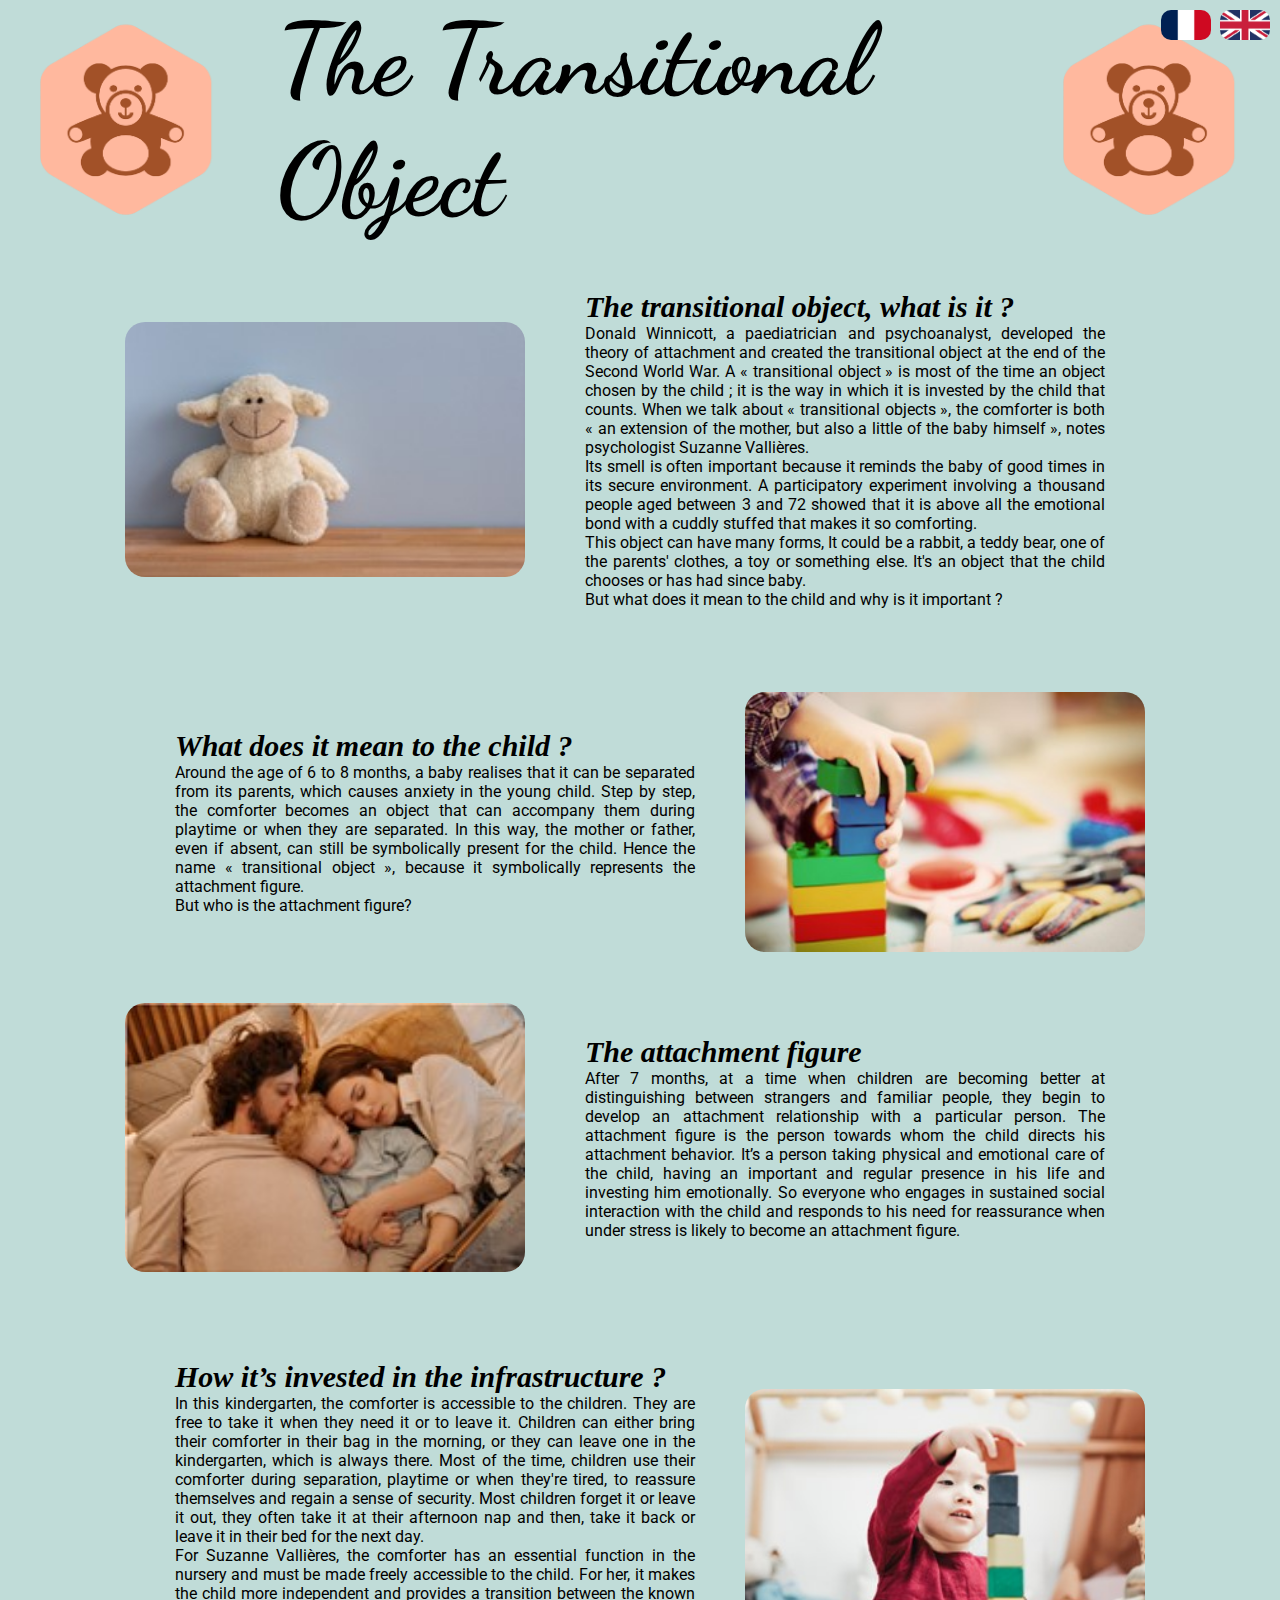
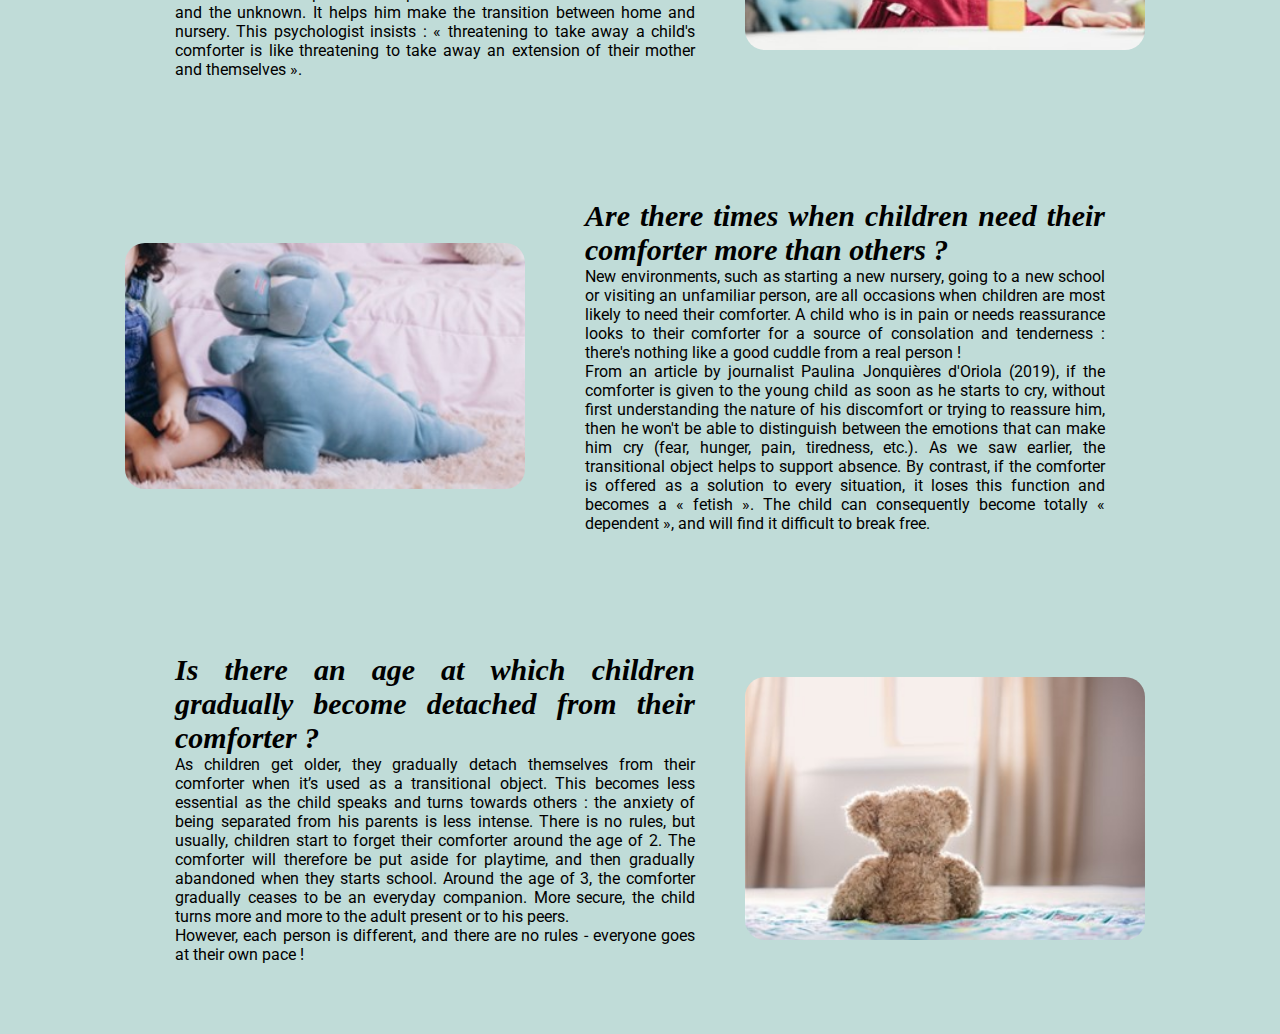
==== index.html @ 0f547d9a "deploy" ====
<!DOCTYPE html>
<html lang="en">
<head>
    <meta charset="UTF-8">
    <meta http-equiv="X-UA-Compatible" content="IE=edge">
    <meta name="CuddleToy" content="width=device-width, initial-scale=1.0">
    <title>The Transitional Object</title>
    <link href="https://fonts.googleapis.com/css2?family=Dancing+Script:wght@700&display=swap" rel="stylesheet">
    <link href="https://fonts.googleapis.com/css2?family=Roboto&display=swap" rel="stylesheet">
    <link href="/CSS/style.css" rel="stylesheet">
    <link rel="icon" type="image/ico" sizes="32x32" href="/picture/favicon.ico">
        
</head>

<body>

    <div class="language-buttons">
        <a href="HTML/accueil.html"><img src="/picture/FR.png" class="language-button" alt="French"></a>
        <a href="/index.html"><img src="/picture/EN.jpg" class="language-button" alt="English"></a>
    </div>

    <div class="title-container">
        <img src="/picture/logo.png" class="logo" alt="logo">
        <h1 class="title">The Transitional Object</h1>
        <img src="/picture/logo.png" class="logo" alt="logo">
    </div>
    
    <div class="container-wrapper">
        <div class="container">
            <img src="/picture/img1.jpg" class="image" alt="image 1">
            <p class="text">
                <em><strong>The transitional object, what is it ? </strong></em>
                <br>
                Donald Winnicott, a paediatrician and psychoanalyst, developed the theory of attachment and created the transitional 
                object at the end of the Second World War. A « transitional object » is most of the time an object chosen by the child ;
                 it is the way in which it is invested by the child that counts. When we talk about « transitional objects », the comforter is 
                 both « an extension of the mother, but also a little of the baby himself », notes psychologist Suzanne Vallières.
                 <br>
                 Its smell is often important because it reminds the baby of good times in its secure environment. 
                A participatory experiment involving a thousand people aged between 3 and 72 showed that it is above all the emotional 
                bond with a cuddly stuffed that makes it so comforting.
                <br>
                This object can have many forms, It could be a rabbit, a teddy bear, one of the parents' clothes, a toy or something else. 
                It's an object that the child chooses or has had since baby.
                <br>
                But what does it mean to the child and why is it important ?
            </p>
        </div>

        <div class="container">
            <p class="text">
                <em><strong>What does it mean to the child ?</strong></em>
                <br>
                Around the age of 6 to 8 months, a baby realises that it can be separated from its parents, 
                which causes anxiety in the young child. Step by step, the comforter becomes an object that can accompany 
                them during playtime or when they are separated. In this way, the mother or father, even if absent, 
                can still be symbolically present for the child. Hence the name « transitional object », 
                because it symbolically represents the attachment figure. 
                <br>
                But who is the attachment figure?
            </p>
            <img src="/picture/img2.jpg" class="image" alt="image 2">    
        </div>

        <div class="container">
            <img src="/picture/img3.jpg" class="image" alt="image 3">
            <p class="text">
                <em><strong>The attachment figure</strong></em>
                <br>
                After 7 months, at a time when children are becoming better at distinguishing between strangers and familiar people, 
                they begin to develop an attachment relationship with a particular person. The attachment figure is the person towards 
                whom the child directs his attachment behavior. It’s a person taking physical and emotional care of the child, 
                having an important and regular presence in his life and investing him emotionally. So everyone who engages in 
                sustained social interaction with the child and responds to his need for reassurance when under stress is likely to 
                become an attachment figure.
            </p>
        </div>

        <div class="container">
            <p class="text">
                <em><strong>How it’s invested in the infrastructure ?</strong></em>
                <br>
                In this kindergarten, the comforter is accessible to the children. They are free to take it when they need it or to leave it. 
                Children can either bring their comforter in their bag in the morning, or they can leave one in the kindergarten, 
                which is always there. Most of the time, children use their comforter during separation, playtime or when they're tired, 
                to reassure themselves and regain a sense of security. Most children forget it or leave it out, they often take it at 
                their afternoon nap and then, take it back or leave it in their bed for the next day.
                <br>
                For Suzanne Vallières, the comforter has an essential function in the nursery and must be made freely accessible to the child. 
                For her, it makes the child more independent and provides a transition between the known and the unknown. 
                It helps him make the transition between home and nursery. This psychologist insists : « threatening to take away a child's 
                comforter is like threatening to take away an extension of their mother and themselves ».
            </p>
            <img src="/picture/img4.jpg" class="image" alt="image 4">
        </div>

        <div class="container">
            <img src="/picture/img5.jpg" class="image" alt="image 5"> 
            <p class="text">
                <em><strong>Are there times when children need their comforter more than others ?</strong></em>
                <br>
                New environments, such as starting a new nursery, going to a new school or visiting an unfamiliar person, 
                are all occasions when children are most likely to need their comforter. A child who is in pain or needs 
                reassurance looks to their comforter for a source of consolation and tenderness : there's nothing like a good 
                cuddle from a real person !
                <br>
                From an article by journalist Paulina Jonquières d'Oriola (2019), if the comforter is given to the young child 
                as soon as he starts to cry, without first understanding the nature of his discomfort or trying to reassure him, 
                then he won't be able to distinguish between the emotions that can make him cry (fear, hunger, pain, tiredness, etc.). 
                As we saw earlier, the transitional object helps to support absence. By contrast, if the comforter is offered as a 
                solution to every situation, it loses this function and becomes a « fetish ». The child can consequently become totally 
                « dependent », and will find it difficult to break free.
            </p>
        </div>

        <div class="container">
            <p class="text">
                <em><strong>Is there an age at which children gradually become detached from their comforter ?</strong></em>
                <br>
                As children get older, they gradually detach themselves from their comforter when it’s used as a transitional object. 
                This becomes less essential as the child speaks and turns towards others : the anxiety of being separated from his 
                parents is less intense. There is no rules, but usually, children start to forget their comforter around the age of 2. 
                The comforter will therefore be put aside for playtime, and then gradually abandoned when they starts school. 
                Around the age of 3, the comforter gradually ceases to be an everyday companion. More secure, the child turns 
                more and more to the adult present or to his peers.
                <br>
                However, each person is different, and there are no rules - everyone goes at their own pace !
            </p>
            <img src="/picture/img6.jpg" class="image" alt="image 6"> 
        </div>
    </div>

</body>

</html>
---- CSS/style.css ----
/* Paramètre de la page */
body{
    background-color: #c0dcd8;
    /* background-color: #ffdbce; */
    margin: 0;
    padding: 0;
}

/* Placememnt titre et logo */
.title-container {
    display: flex;
    align-items: center;
    justify-content: center;
}
  
/* Empalcement logo en fonction tire */
.title {
    margin: 0 20px;
    font-size: 100px;
    font-family: 'Dancing Script', cursive;
}

/* Taille de l'image */
.logo {
    width: 300px;
    height: 220px;
}

/* Emplacement bouton */
.language-buttons {
    position: absolute;
    top: 10px;
    right: 10px;
}

/* Taille bouton */
.language-button {
    margin-left: 5px;
    width: 50px;
    height: 30px;
    border-radius: 10px;
}

/* Emplacement des container */
.container-wrapper {
    display: flex;
    flex-direction: column;
    align-items: center;
}

/* Emplamcent des container unique */
.container {
    display: flex;
    align-items: center;
    margin-bottom: 20px;
}
 
/* Ajustez la taille de l'image*/
.image {
    width: 400px;
    height: auto;
    margin-right: 10px;
    border-radius: 20px;
}

/* Ajustez la taille et l'emplacement du texte */
.text {
    margin: 50px;
    width: 520px;
    text-align: justify;
    font-family: 'Roboto', sans-serif;
}

.text strong{
    font-size: 30px;
    font-family: 'Times New Roman', Times, serif;
}
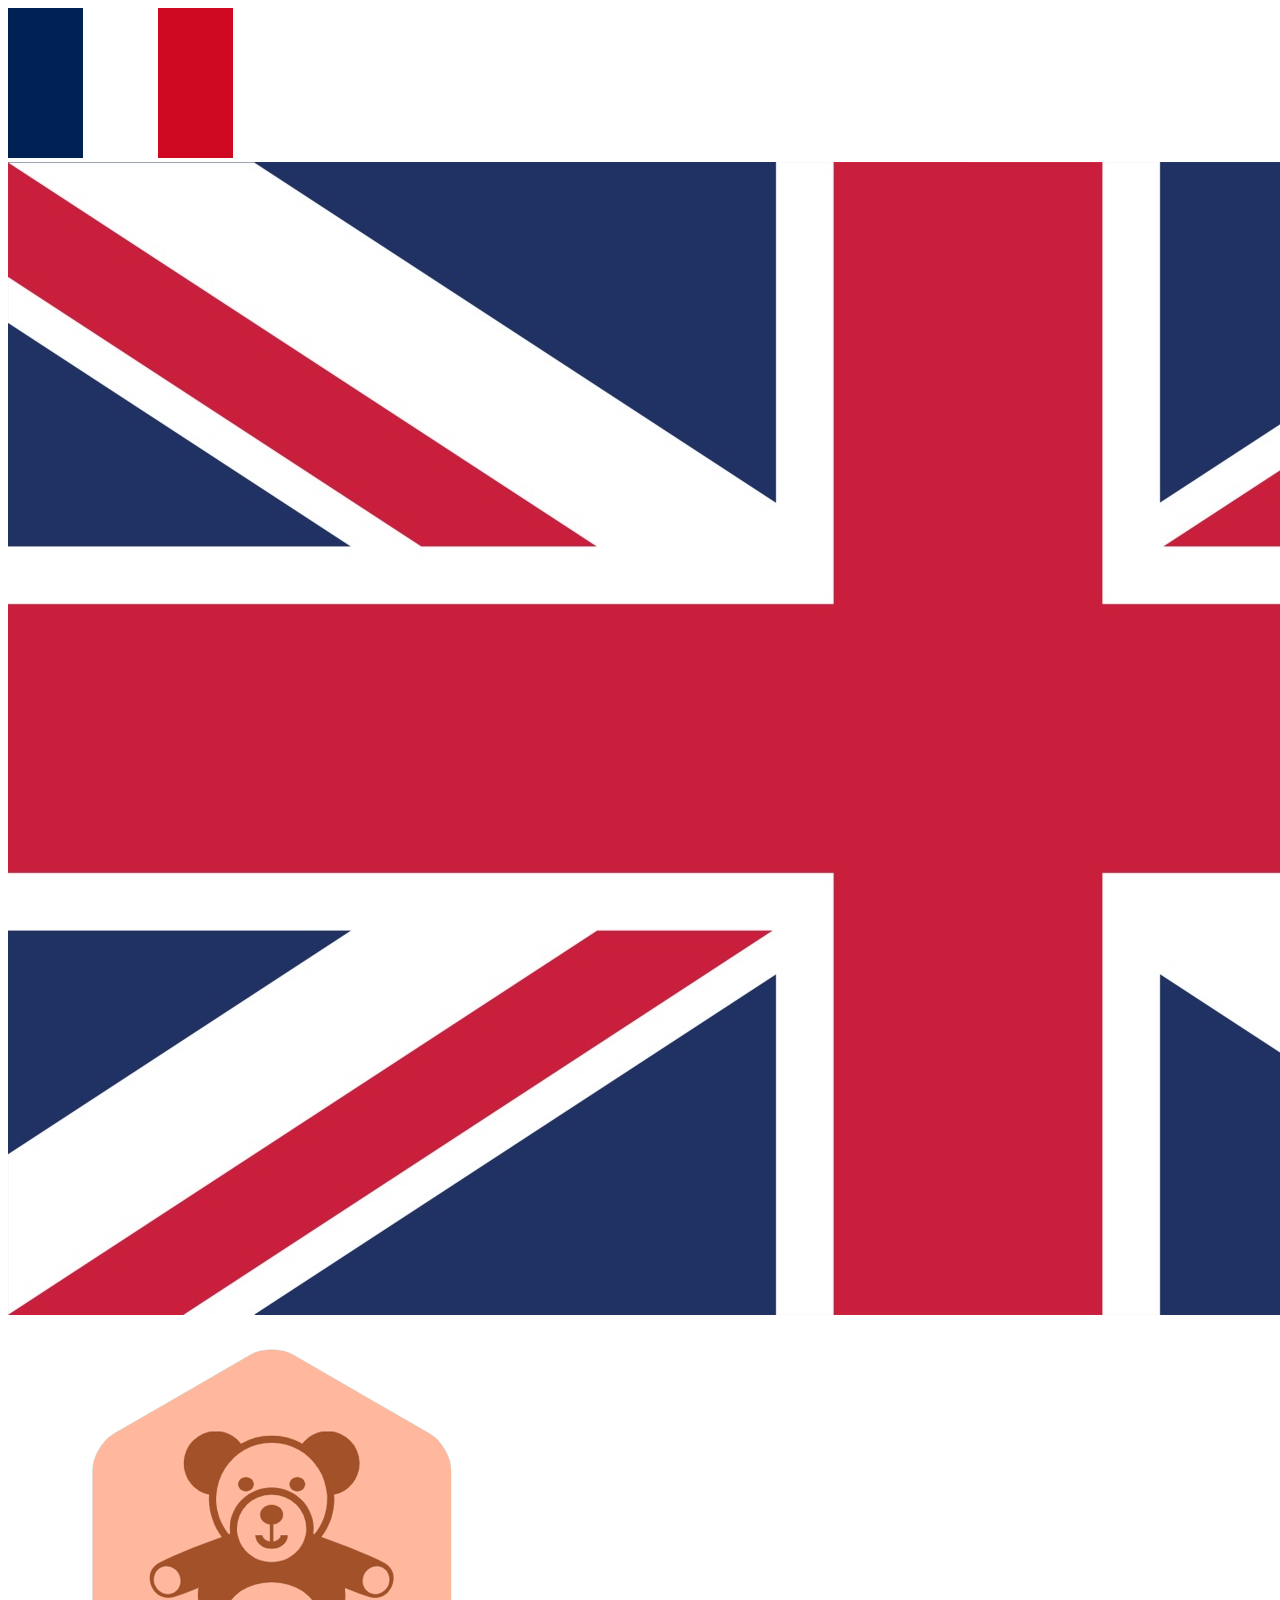
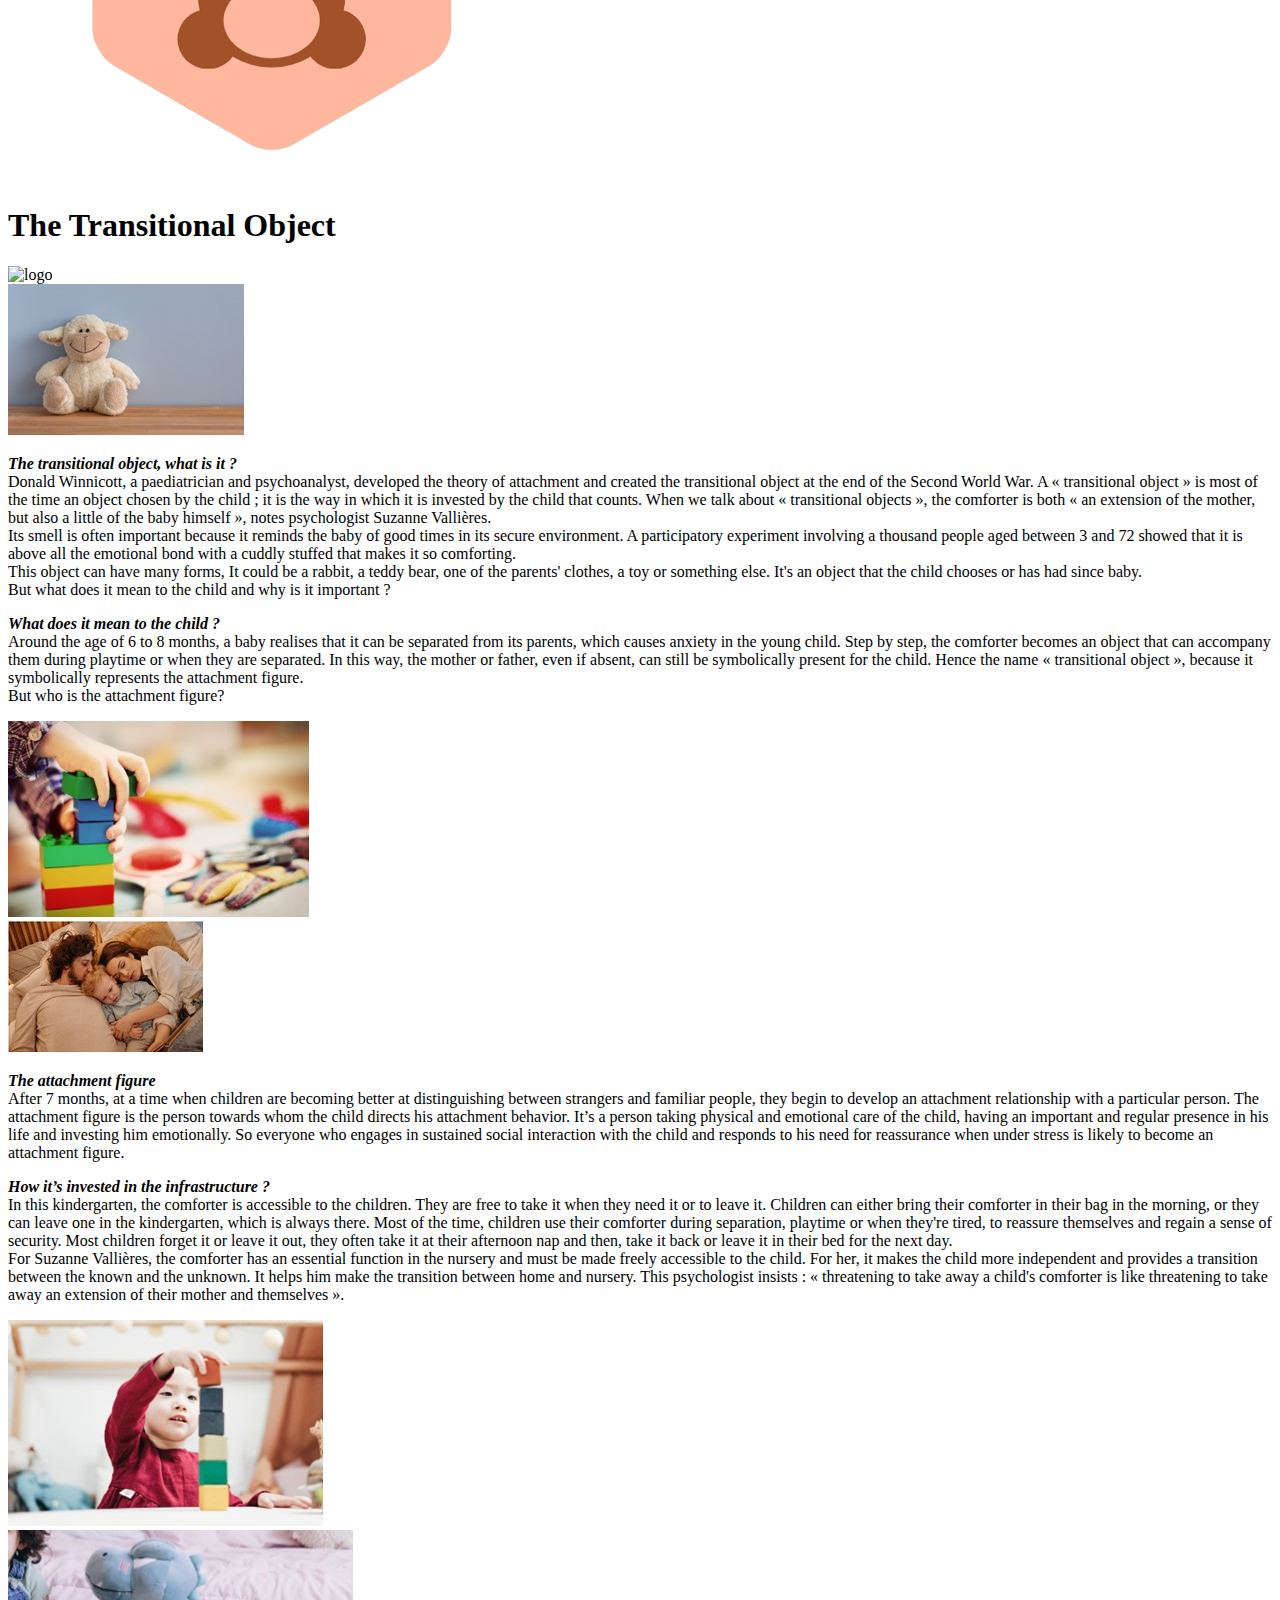
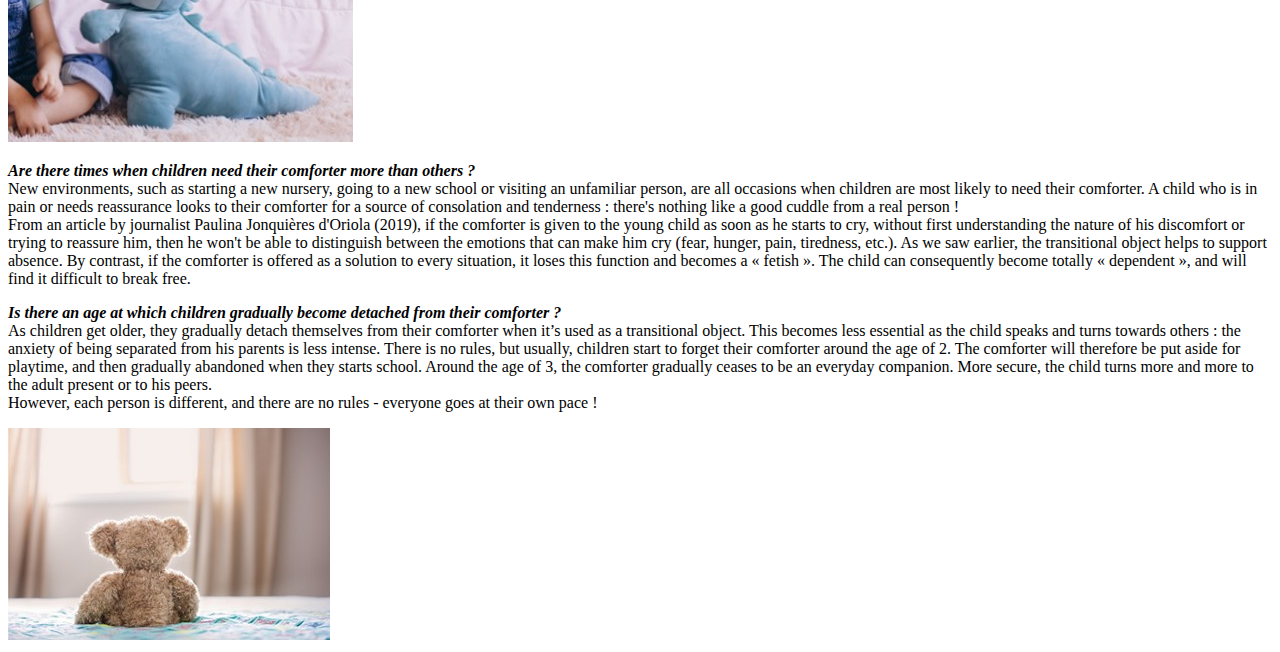
==== commit 5193f4c5: "chemin 2" ====
--- a/index.html
+++ b/index.html
@@ -7,27 +7,27 @@
     <title>The Transitional Object</title>
     <link href="https://fonts.googleapis.com/css2?family=Dancing+Script:wght@700&display=swap" rel="stylesheet">
     <link href="https://fonts.googleapis.com/css2?family=Roboto&display=swap" rel="stylesheet">
-    <link href="/CSS/style.css" rel="stylesheet">
-    <link rel="icon" type="image/ico" sizes="32x32" href="/picture/favicon.ico">
+    <link href="/TransitionalObject/CSS/style.css" rel="stylesheet">
+    <link rel="icon" type="image/ico" sizes="32x32" href="/TransitionalObject/picture/favicon.ico">
         
 </head>
 
 <body>
 
     <div class="language-buttons">
-        <a href="HTML/accueil.html"><img src="/picture/FR.png" class="language-button" alt="French"></a>
-        <a href="/index.html"><img src="/picture/EN.jpg" class="language-button" alt="English"></a>
+        <a href="TransitionalObject/HTML/accueil.html"><img src="./picture/FR.png" class="language-button" alt="French"></a>
+        <a href="../index.html"><img src="./picture/EN.jpg" class="language-button" alt="English"></a>
     </div>
 
     <div class="title-container">
-        <img src="/picture/logo.png" class="logo" alt="logo">
+        <img src="../picture/logo.png" class="logo" alt="logo">
         <h1 class="title">The Transitional Object</h1>
-        <img src="/picture/logo.png" class="logo" alt="logo">
+        <img src="/TransitionalObject/picture/logo.png" class="logo" alt="logo">
     </div>
     
     <div class="container-wrapper">
         <div class="container">
-            <img src="/picture/img1.jpg" class="image" alt="image 1">
+            <img src="./picture/img1.jpg" class="image" alt="image 1">
             <p class="text">
                 <em><strong>The transitional object, what is it ? </strong></em>
                 <br>
@@ -59,11 +59,11 @@
                 <br>
                 But who is the attachment figure?
             </p>
-            <img src="/picture/img2.jpg" class="image" alt="image 2">    
+            <img src="./picture/img2.jpg" class="image" alt="image 2">    
         </div>
 
         <div class="container">
-            <img src="/picture/img3.jpg" class="image" alt="image 3">
+            <img src="./picture/img3.jpg" class="image" alt="image 3">
             <p class="text">
                 <em><strong>The attachment figure</strong></em>
                 <br>
@@ -91,11 +91,11 @@
                 It helps him make the transition between home and nursery. This psychologist insists : « threatening to take away a child's 
                 comforter is like threatening to take away an extension of their mother and themselves ».
             </p>
-            <img src="/picture/img4.jpg" class="image" alt="image 4">
+            <img src="./picture/img4.jpg" class="image" alt="image 4">
         </div>
 
         <div class="container">
-            <img src="/picture/img5.jpg" class="image" alt="image 5"> 
+            <img src="./picture/img5.jpg" class="image" alt="image 5"> 
             <p class="text">
                 <em><strong>Are there times when children need their comforter more than others ?</strong></em>
                 <br>
@@ -126,7 +126,7 @@
                 <br>
                 However, each person is different, and there are no rules - everyone goes at their own pace !
             </p>
-            <img src="/picture/img6.jpg" class="image" alt="image 6"> 
+            <img src="./picture/img6.jpg" class="image" alt="image 6"> 
         </div>
     </div>
 
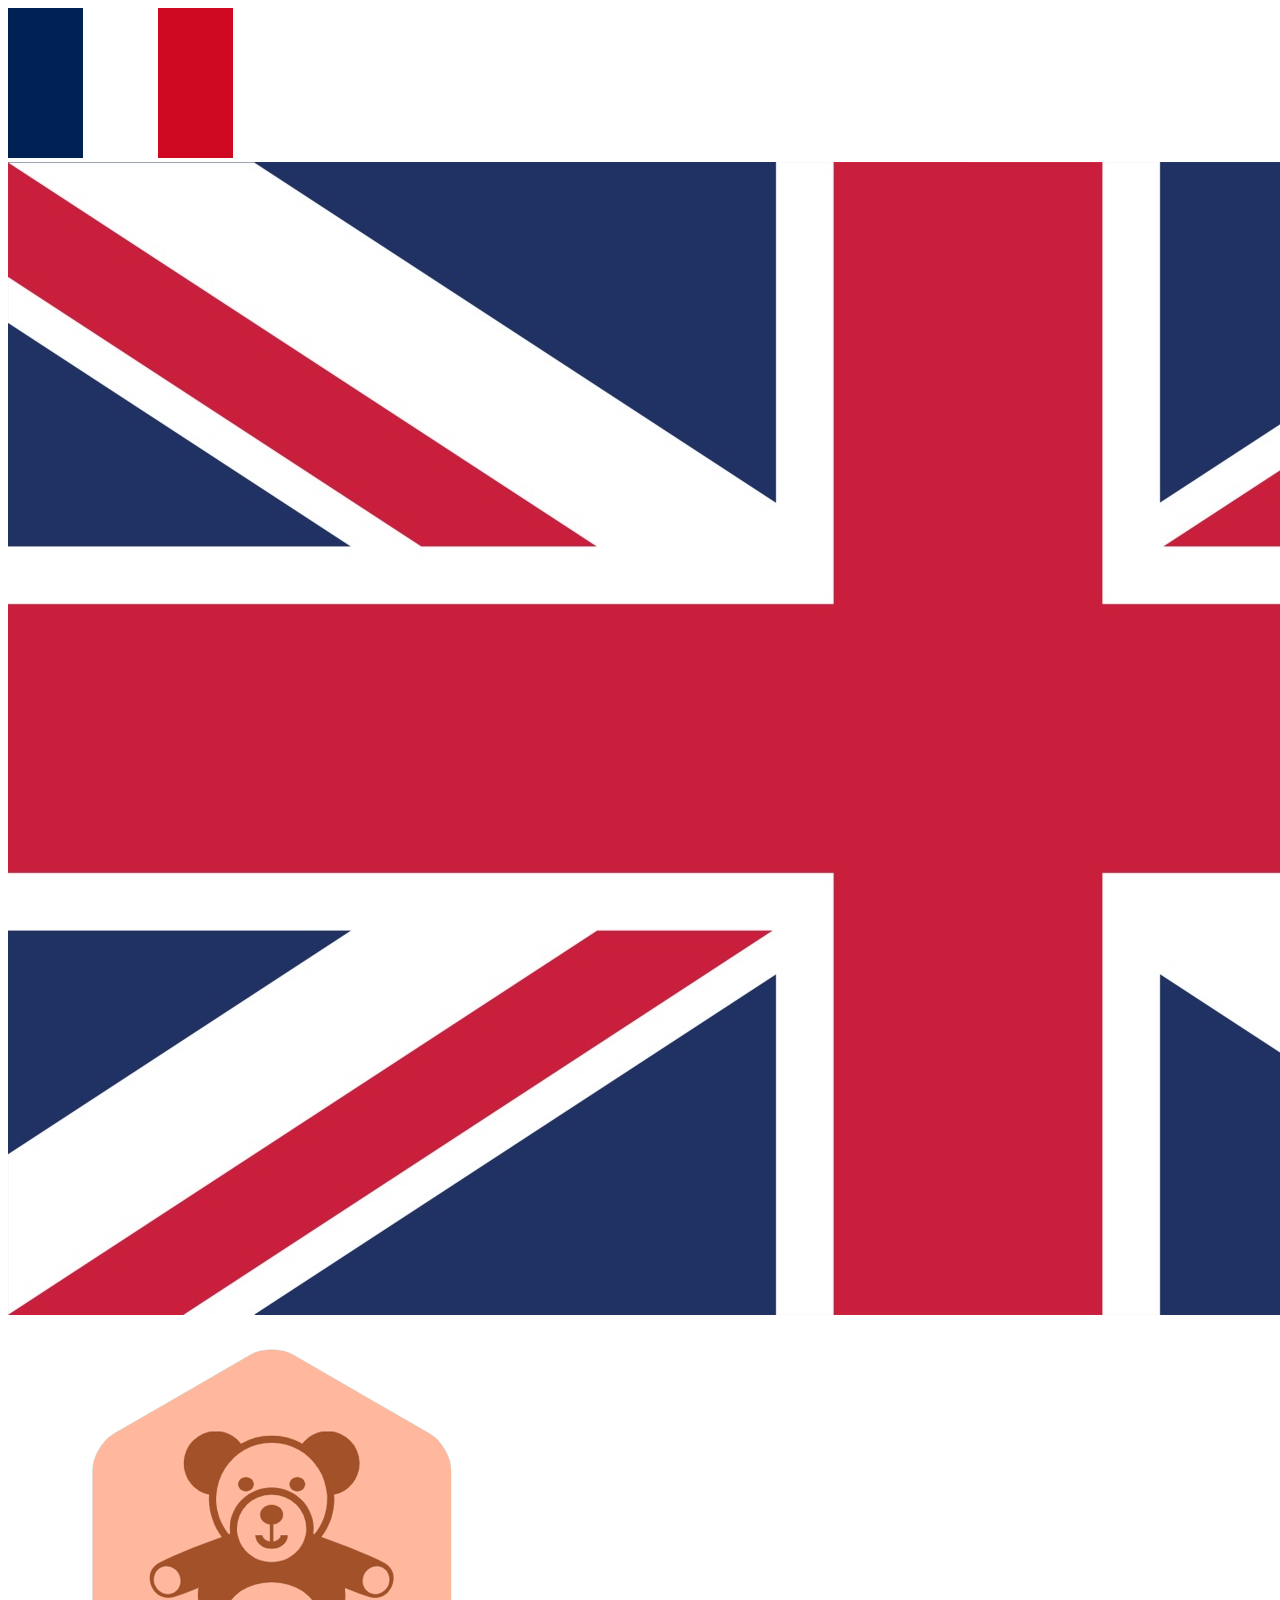
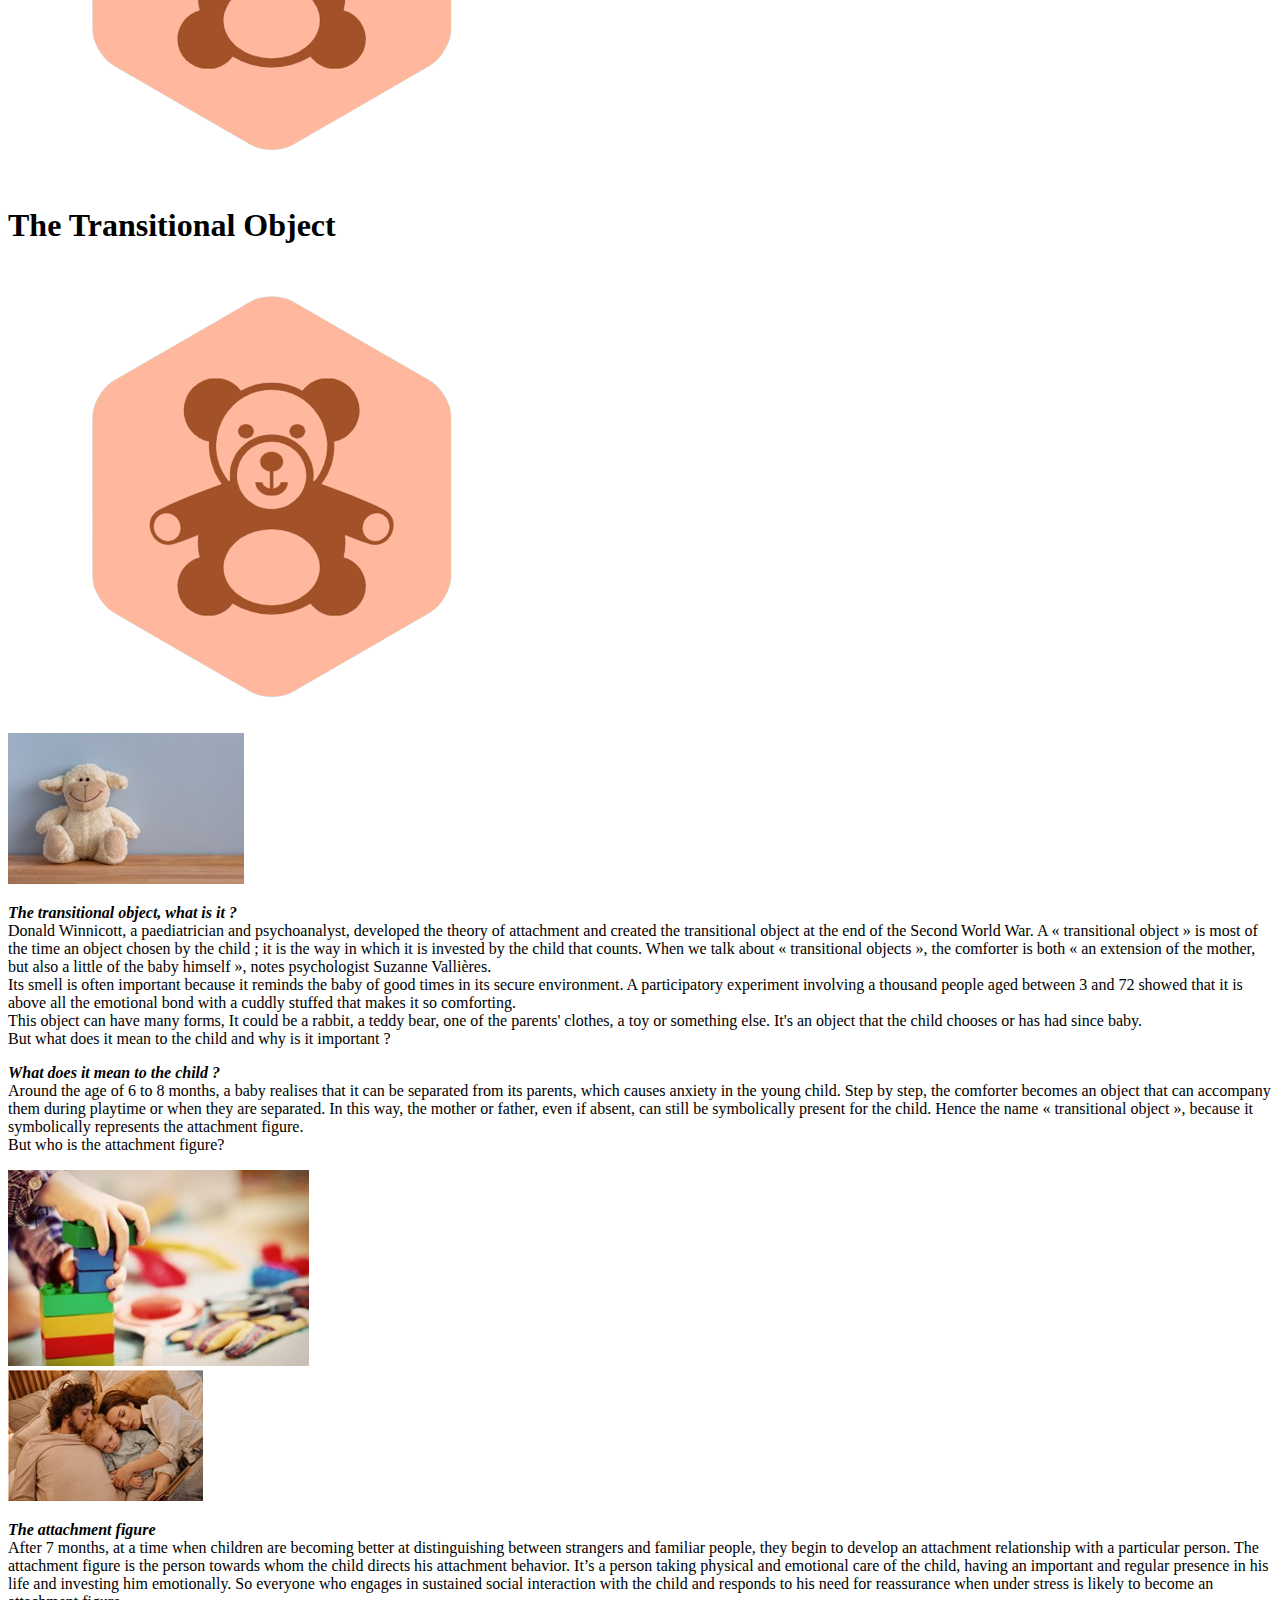
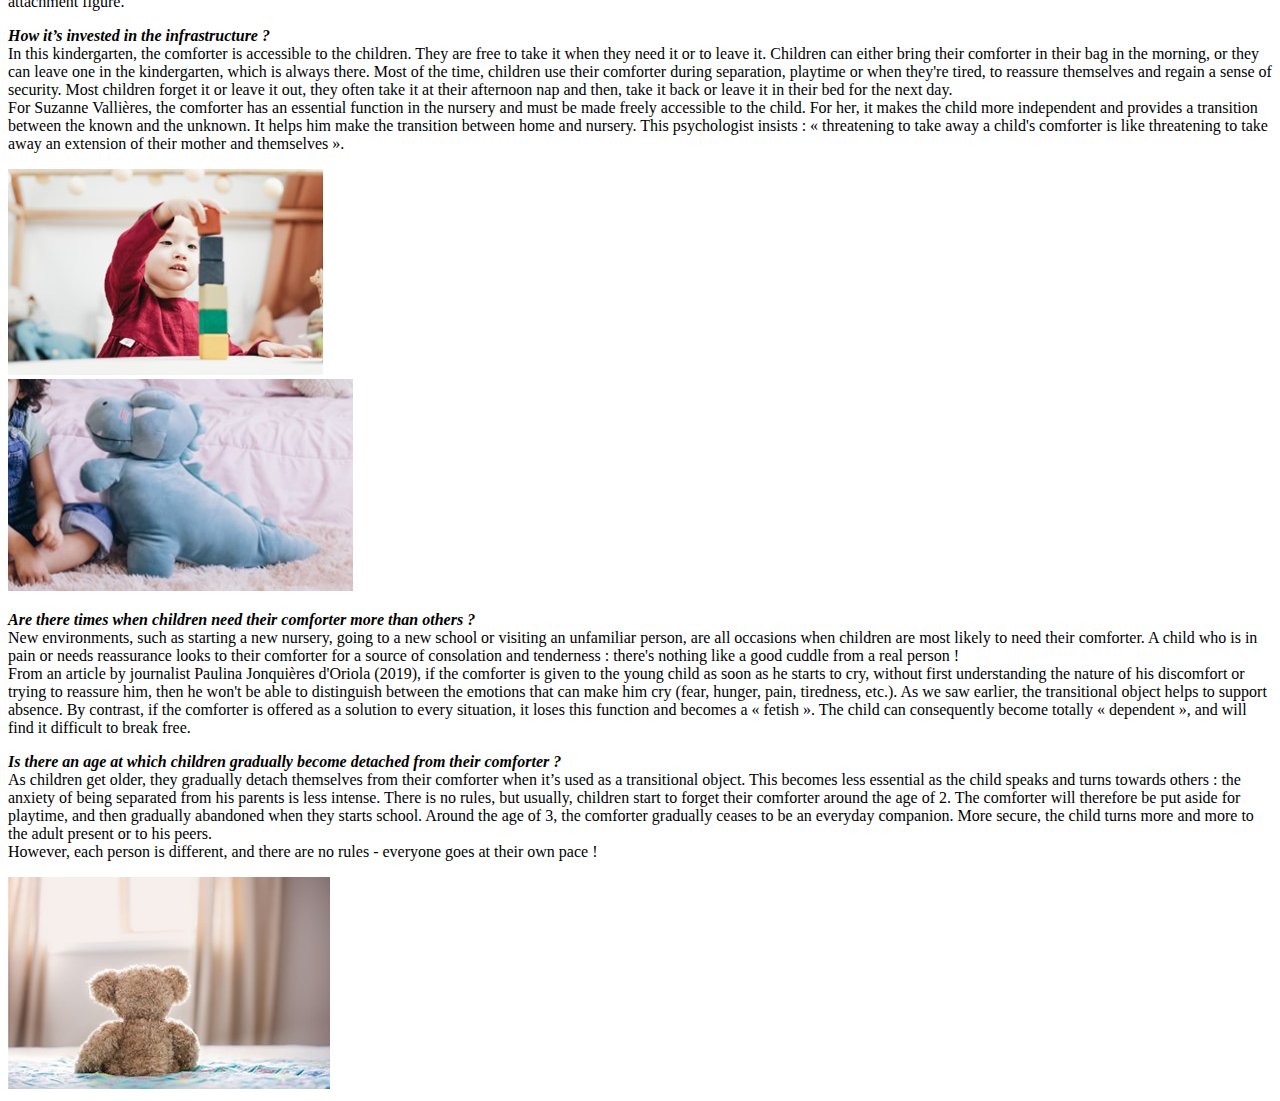
==== commit 9be19123: "chemin 5" ====
--- a/index.html
+++ b/index.html
@@ -7,22 +7,22 @@
     <title>The Transitional Object</title>
     <link href="https://fonts.googleapis.com/css2?family=Dancing+Script:wght@700&display=swap" rel="stylesheet">
     <link href="https://fonts.googleapis.com/css2?family=Roboto&display=swap" rel="stylesheet">
-    <link href="/TransitionalObject/CSS/style.css" rel="stylesheet">
-    <link rel="icon" type="image/ico" sizes="32x32" href="/TransitionalObject/picture/favicon.ico">
+    <link href="./style.css" rel="stylesheet">
+    <link rel="icon" type="image/ico" sizes="32x32" href="./picture/favicon.ico">
         
 </head>
 
 <body>
 
     <div class="language-buttons">
-        <a href="TransitionalObject/HTML/accueil.html"><img src="./picture/FR.png" class="language-button" alt="French"></a>
-        <a href="../index.html"><img src="./picture/EN.jpg" class="language-button" alt="English"></a>
+        <a href="./HTML/accueil.html"><img src="./picture/FR.png" class="language-button" alt="French"></a>
+        <a href="index.html"><img src="./picture/EN.jpg" class="language-button" alt="English"></a>
     </div>
 
     <div class="title-container">
-        <img src="../picture/logo.png" class="logo" alt="logo">
+        <img src="./picture/logo.png" class="logo" alt="logo">
         <h1 class="title">The Transitional Object</h1>
-        <img src="/TransitionalObject/picture/logo.png" class="logo" alt="logo">
+        <img src="./picture/logo.png" class="logo" alt="logo">
     </div>
     
     <div class="container-wrapper">
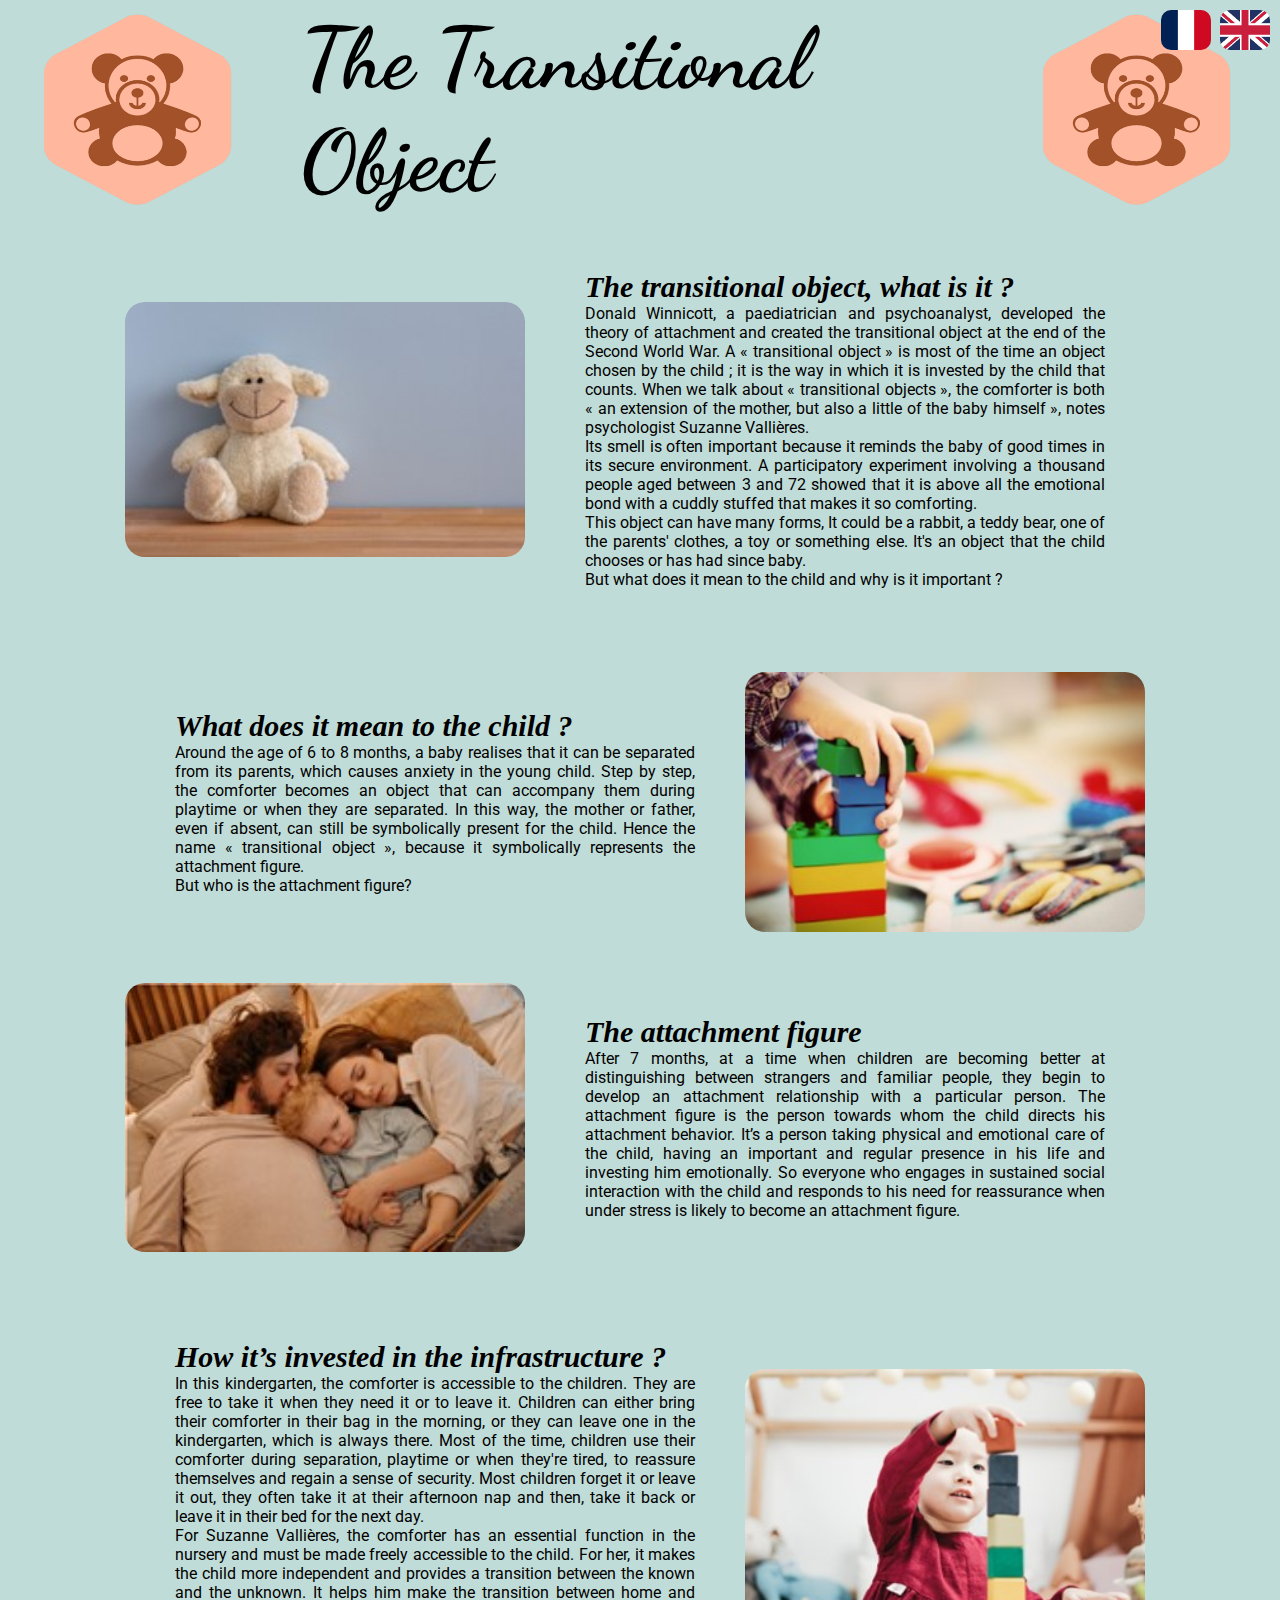
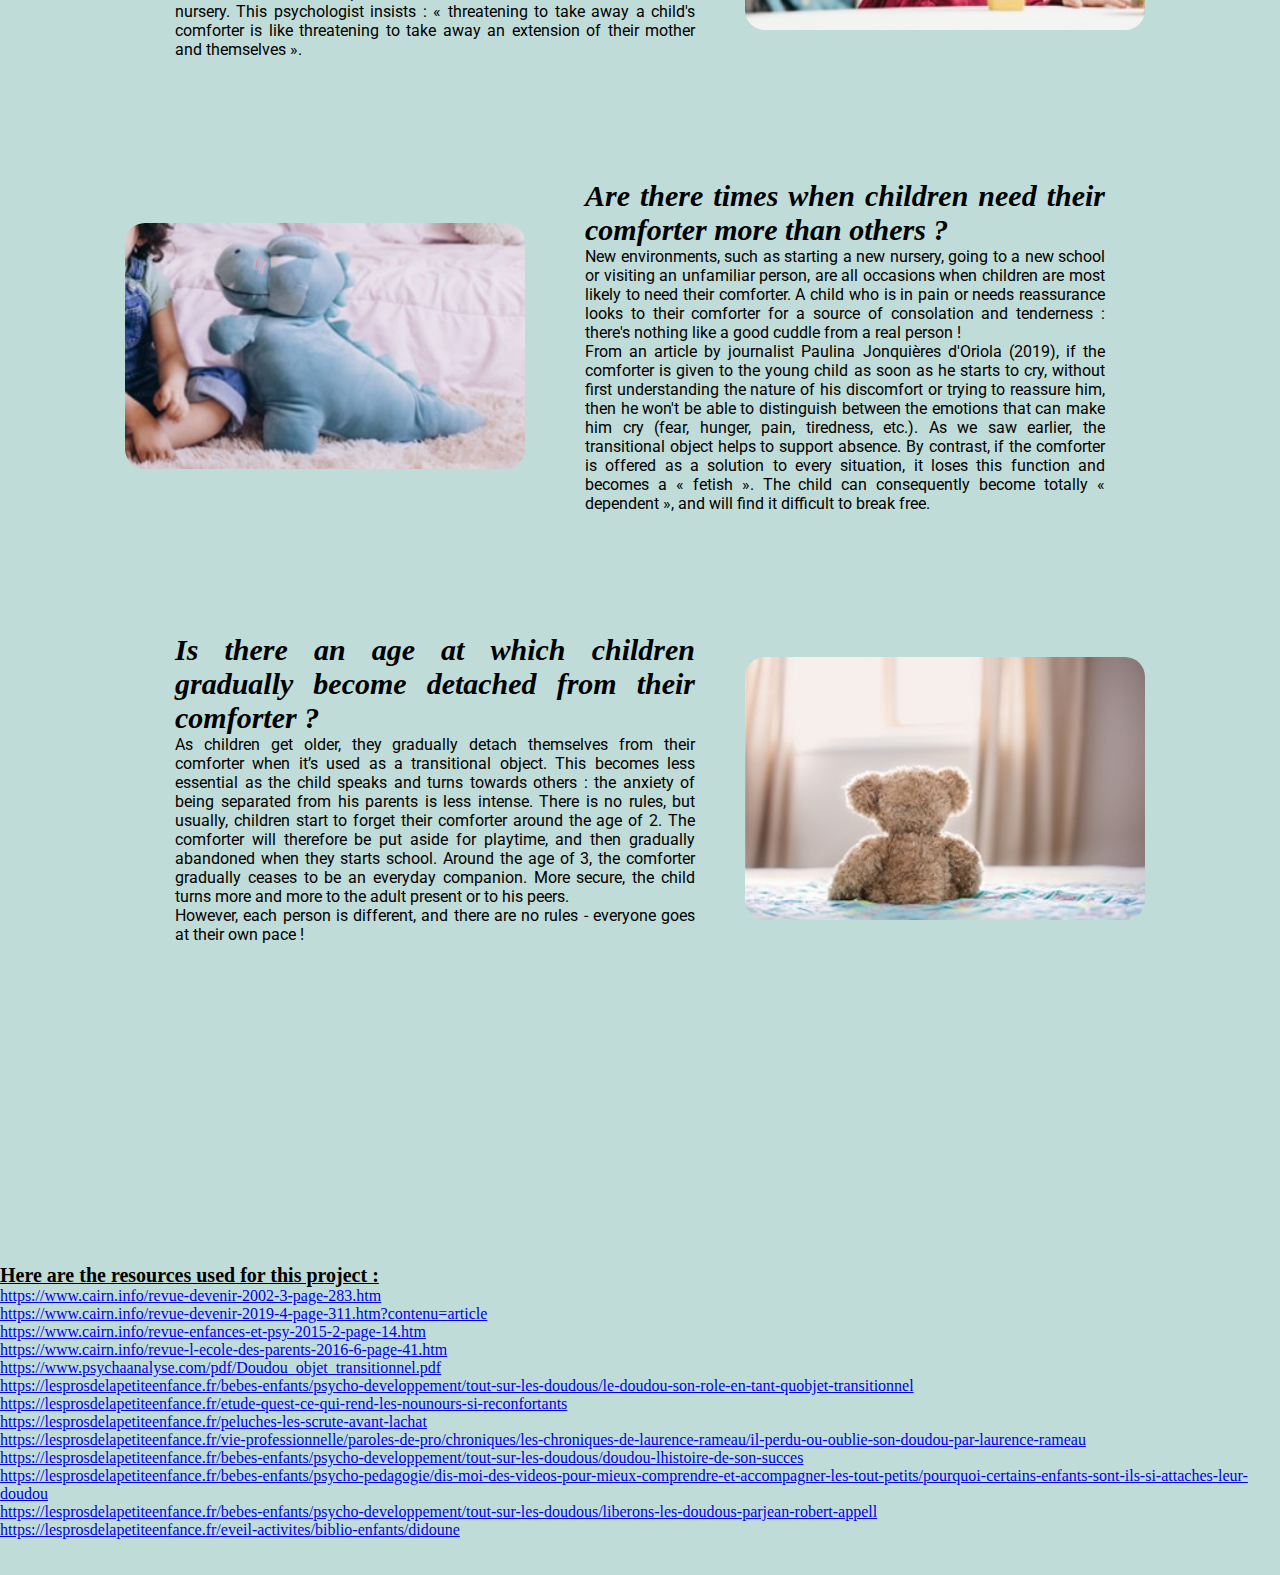
==== commit 40378569: "Add ressources" ====
--- a/index.html
+++ b/index.html
@@ -15,7 +15,7 @@
 <body>
 
     <div class="language-buttons">
-        <a href="./HTML/accueil.html"><img src="./picture/FR.png" class="language-button" alt="French"></a>
+        <a href="./HTML/index.html"><img src="./picture/FR.png" class="language-button" alt="French"></a>
         <a href="index.html"><img src="./picture/EN.jpg" class="language-button" alt="English"></a>
     </div>
 
@@ -26,6 +26,7 @@
     </div>
     
     <div class="container-wrapper">
+        
         <div class="container">
             <img src="./picture/img1.jpg" class="image" alt="image 1">
             <p class="text">
@@ -128,8 +129,66 @@
             </p>
             <img src="./picture/img6.jpg" class="image" alt="image 6"> 
         </div>
+
+        <div class="container">
+            <p class="source">
+                <u><strong>Here are the resources used for this project :</strong></u>
+                <br>
+                <a href="https://www.cairn.info/revue-devenir-2002-3-page-283.htm">
+                    https://www.cairn.info/revue-devenir-2002-3-page-283.htm
+                </a>
+                <br>
+                <a href="https://www.cairn.info/revue-devenir-2019-4-page-311.htm?contenu=article">
+                    https://www.cairn.info/revue-devenir-2019-4-page-311.htm?contenu=article
+                </a>
+                <br>
+                <a href="https://www.cairn.info/revue-enfances-et-psy-2015-2-page-14.htm">
+                    https://www.cairn.info/revue-enfances-et-psy-2015-2-page-14.htm
+                </a>
+                <br>
+                <a href="https://www.cairn.info/revue-l-ecole-des-parents-2016-6-page-41.htm">
+                    https://www.cairn.info/revue-l-ecole-des-parents-2016-6-page-41.htm
+                </a>
+                <br>
+                <a href="https://www.psychaanalyse.com/pdf/Doudou_objet_transitionnel.pdf">
+                    https://www.psychaanalyse.com/pdf/Doudou_objet_transitionnel.pdf
+                </a>
+                <br>
+                <a href="https://lesprosdelapetiteenfance.fr/bebes-enfants/psycho-developpement/tout-sur-les-doudous/le-doudou-son-role-en-tant-quobjet-transitionnel">
+                    https://lesprosdelapetiteenfance.fr/bebes-enfants/psycho-developpement/tout-sur-les-doudous/le-doudou-son-role-en-tant-quobjet-transitionnel
+                </a>
+                <br>
+                <a href="https://lesprosdelapetiteenfance.fr/etude-quest-ce-qui-rend-les-nounours-si-reconfortants">
+                    https://lesprosdelapetiteenfance.fr/etude-quest-ce-qui-rend-les-nounours-si-reconfortants
+                </a>
+                <br>
+                <a href="https://lesprosdelapetiteenfance.fr/peluches-les-scrute-avant-lachat">
+                    https://lesprosdelapetiteenfance.fr/peluches-les-scrute-avant-lachat
+                </a>
+                <br>
+                <a href="https://lesprosdelapetiteenfance.fr/vie-professionnelle/paroles-de-pro/chroniques/les-chroniques-de-laurence-rameau/il-perdu-ou-oublie-son-doudou-par-laurence-rameau">
+                    https://lesprosdelapetiteenfance.fr/vie-professionnelle/paroles-de-pro/chroniques/les-chroniques-de-laurence-rameau/il-perdu-ou-oublie-son-doudou-par-laurence-rameau
+                </a>
+                <br>
+                <a href="https://lesprosdelapetiteenfance.fr/bebes-enfants/psycho-developpement/tout-sur-les-doudous/doudou-lhistoire-de-son-succes">
+                    https://lesprosdelapetiteenfance.fr/bebes-enfants/psycho-developpement/tout-sur-les-doudous/doudou-lhistoire-de-son-succes
+                </a>
+                <br>
+                <a href="https://lesprosdelapetiteenfance.fr/bebes-enfants/psycho-pedagogie/dis-moi-des-videos-pour-mieux-comprendre-et-accompagner-les-tout-petits/pourquoi-certains-enfants-sont-ils-si-attaches-leur-doudou">
+                    https://lesprosdelapetiteenfance.fr/bebes-enfants/psycho-pedagogie/dis-moi-des-videos-pour-mieux-comprendre-et-accompagner-les-tout-petits/pourquoi-certains-enfants-sont-ils-si-attaches-leur-doudou
+                </a>
+                <br>
+                <a href="https://lesprosdelapetiteenfance.fr/bebes-enfants/psycho-developpement/tout-sur-les-doudous/liberons-les-doudous-parjean-robert-appell">
+                    https://lesprosdelapetiteenfance.fr/bebes-enfants/psycho-developpement/tout-sur-les-doudous/liberons-les-doudous-parjean-robert-appell
+                </a>
+                <br>
+                <a href="https://lesprosdelapetiteenfance.fr/eveil-activites/biblio-enfants/didoune">
+                    https://lesprosdelapetiteenfance.fr/eveil-activites/biblio-enfants/didoune
+                </a>
+            </p>
+        </div>
+
     </div>
 
 </body>
-
 </html>--- a/style.css
+++ b/style.css
@@ -0,0 +1,88 @@
+/* Paramètre de la page */
+body{
+    background-color: #c0dcd8;
+    /* background-color: #ffdbce; */
+    margin: 0;
+    padding: 0;
+}
+
+/* Placememnt titre et logo */
+.title-container {
+    display: flex;
+    align-items: center;
+    justify-content: center;
+}
+  
+/* Empalcement logo en fonction tire */
+.title {
+    margin: 0 20px;
+    font-size: 85px;
+    font-family: 'Dancing Script', cursive;
+}
+
+/* Taille de l'image */
+.logo {
+    width: 300px;
+    height: 220px;
+}
+
+/* Emplacement bouton */
+.language-buttons {
+    position: absolute;
+    top: 10px;
+    right: 10px;
+}
+
+/* Taille bouton */
+.language-button {
+    margin-left: 5px;
+    width: 50px;
+    height: 40px;
+    border-radius: 10px;
+}
+
+/* Emplacement des container */
+.container-wrapper {
+    display: flex;
+    flex-direction: column;
+    align-items: center;
+}
+
+/* Emplamcent des container unique */
+.container {
+    display: flex;
+    align-items: center;
+    margin-bottom: 20px;
+}
+ 
+/* Ajustez la taille de l'image*/
+.image {
+    width: 400px;
+    height: auto;
+    margin-right: 10px;
+    border-radius: 20px;
+}
+
+/* Ajustez la taille et l'emplacement du texte */
+.text {
+    margin: 50px;
+    width: 520px;
+    text-align: justify;
+    font-family: 'Roboto', sans-serif;
+}
+
+/* Ajustez la titre des textes */
+.text strong{
+    font-size: 30px;
+    font-family: 'Times New Roman', Times, serif;
+}
+
+/* Emplacement de 'source' */
+.source{
+    margin-top: 250px;
+}
+
+/* Taille de 'source' */
+.source strong{
+    font-size: 20px;
+}